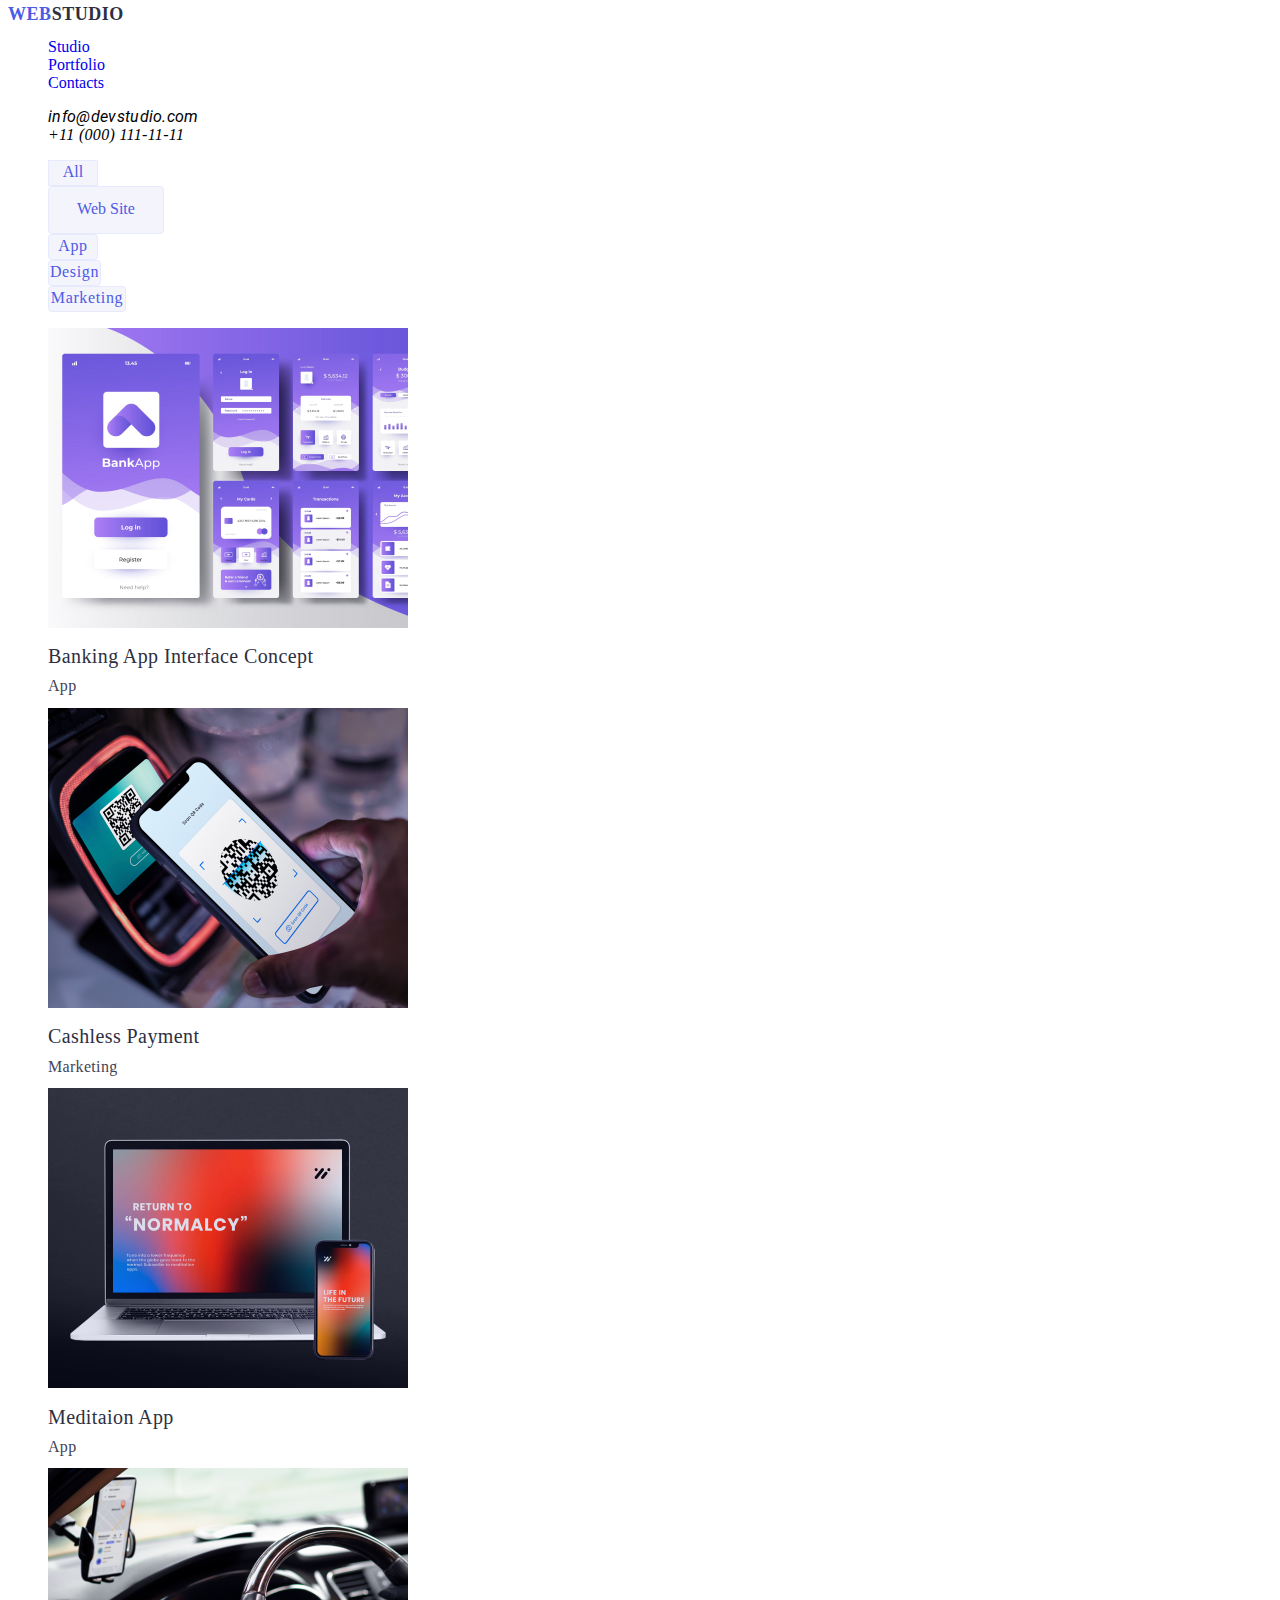
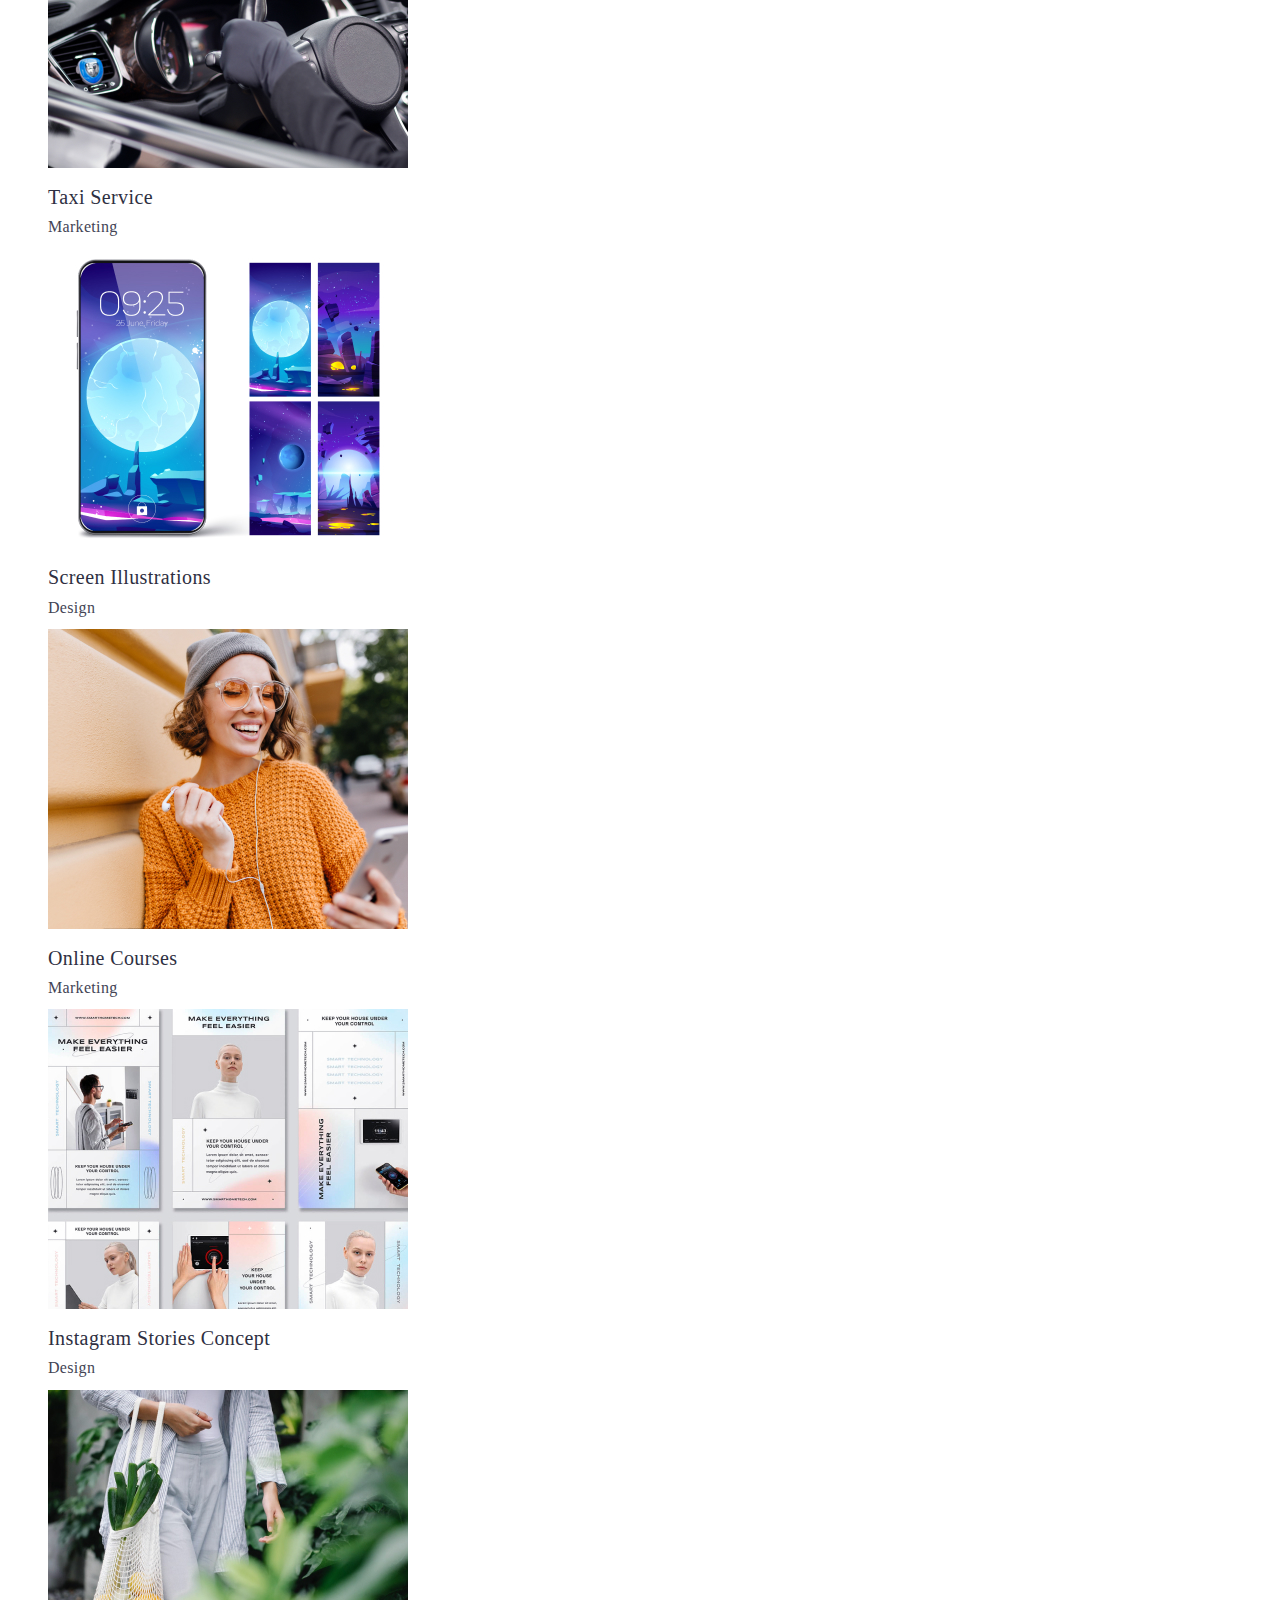
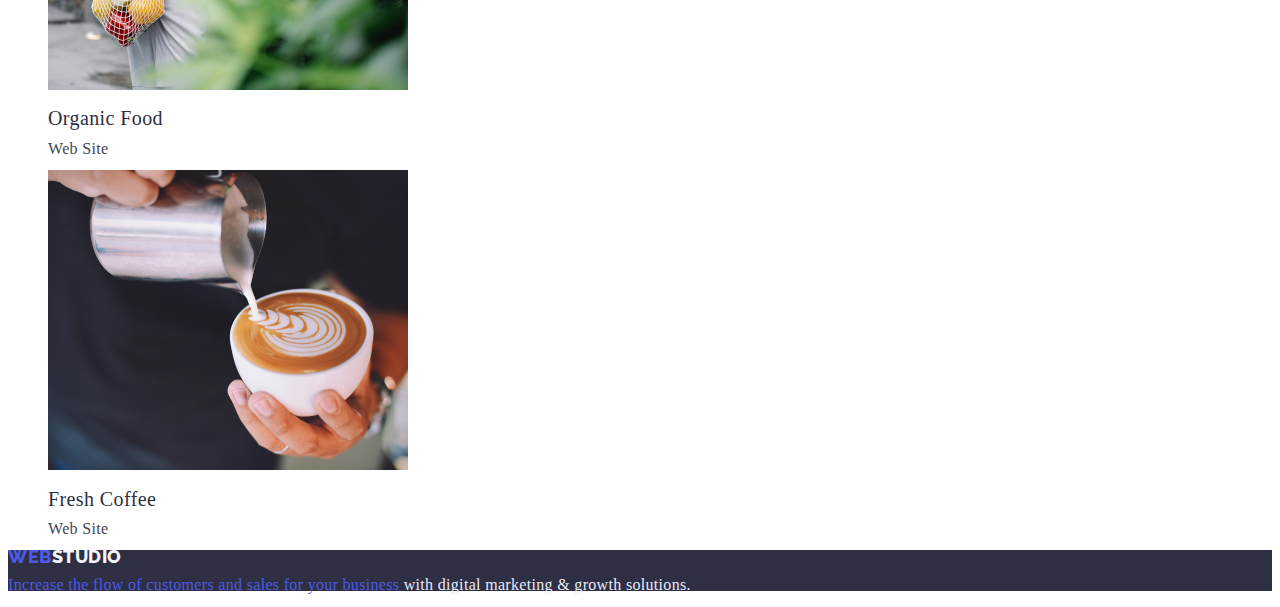
==== portfolio.html @ 371ce2bc "create homework #2" ====
<!DOCTYPE html>
<html lang="en">
  <head>
    <meta charset="UTF-8" />
    <meta http-equiv="X-UA-Compatible" content="IE=edge" />
    <meta name="viewport" content="width=device-width, initial-scale=1.0" />
    <title>Portfolio</title>
    <link rel="preconnect" href="https://fonts.googleapis.com" />
    <link rel="preconnect" href="https://fonts.gstatic.com" crossorigin />
    <link
      href="https://fonts.googleapis.com/css2?family=Raleway:wght@800&family=Roboto:wght@400;500;700;900&display=swap"
      rel="stylesheet"
    />
    <link rel="stylesheet" href="./css/style.css" />
  </head>
  <body>
    <!-- header section -->
    <header class="page-header">
      <a class="link logo" href="./index.html"
        >Web <span class="addition">Studio</span></a
      >
      <nav class="page-nav">
        <ul class="menu list">
          <li class="menu-item">
            <a class="menu-link link" href="./index.html">Studio</a>
          </li>
          <li class="menu-item">
            <a class="menu-link link" href="./index.html">Portfolio</a>
          </li>
          <li class="menu-item">
            <a class="menu-link link" href="./index.html">Contacts</a>
          </li>
        </ul>
      </nav>
      <address class="contact-link">
        <ul class="list">
          <li class="menu-item">
            <a class="email link" href="mailto:info@devstudio.com"
              >info@devstudio.com</a
            >
          </li>
          <li class="menu-item">
            <a class="number-phone link" href="tel:+11(000)111-11-11"
              >+11 (000) 111-11-11</a
            >
          </li>
        </ul>
      </address>
    </header>
    <main>
      <!-- filtr section -->
      <section class="btn-gallery">
        <ul class="list list-button">
          <li class="button-filtr">
            <button class="btn-all" type="button">All</button>
          </li>
          <li class="button-filtr">
            <button class="btn-web" type="button">Web Site</button>
          </li>
          <li class="button-filtr">
            <button class="btn-app" type="button">App</button>
          </li>
          <li class="button-filtr">
            <button class="btn--design" type="button">Design</button>
          </li>
          <li class="button-filtr">
            <button class="btn-marketing" type="button">Marketing</button>
          </li>
        </ul>

        <h1 class="visually-hidden">Picture gallery portfolio</h1>
        <ul class="list">
          <li class="portfolio-image">
            <img
              src="./image/gallery-potfolio/img-8.jpg"
              alt="banking interface  image"
              width="360"
              height="300"
            />
            <h2 class="title-task">Banking App Interface Concept</h2>
            <p class="task-descript">App</p>
          </li>
          <li class="portfolio-image">
            <img
              src="./image/gallery-potfolio/img-7.jpg"
              alt="payment by phone image"
              width="360"
              height="300"
            />
            <h2 class="title-task">Cashless Payment</h2>
            <p class="task-descript">Marketing</p>
          </li>
          <li class="portfolio-image">
            <img
              src="./image/gallery-potfolio/img-6.jpg"
              alt="laptop phone screen image"
              width="360"
              height="300"
            />
            <h2 class="title-task">Meditaion App</h2>
            <p class="task-descript">App</p>
          </li>
          <li class="portfolio-image">
            <img
              src="./image/gallery-potfolio/img-5.jpg"
              alt="taxi image"
              width="360"
              height="300"
            />
            <h2 class="title-task">Taxi Service</h2>
            <p class="task-descript">Marketing</p>
          </li>
          <li class="portfolio-image">
            <img
              src="./image/gallery-potfolio/img-4.jpg"
              alt="phone screen image"
              width="360"
              height="300"
            />
            <h2 class="title-task">Screen Illustrations</h2>
            <p class="task-descript">Design</p>
          </li>

          <li class="portfolio-image">
            <img
              src="./image/gallery-potfolio/img-3.jpg"
              alt="girl image"
              width="360"
              height="300"
            />
            <h2 class="title-task">Online Courses</h2>
            <p class="task-descript">Marketing</p>
          </li>
          <li class="portfolio-image">
            <img
              src="./image/gallery-potfolio/img-2.jpg"
              alt="gallery images instagram"
              width="360"
              height="300"
            />
            <h2 class="title-task">Instagram Stories Concept</h2>
            <p class="task-descript">Design</p>
          </li>
          <li class="portfolio-image">
            <img
              src="./image/gallery-potfolio/img-1.jpg"
              alt="organic food image"
              width="360"
              height="300"
            />
            <h2 class="title-task">Organic Food</h2>
            <p class="task-descript">Web Site</p>
          </li>
          <li class="portfolio-image">
            <img
              src="./image/gallery-potfolio/img.jpg"
              alt="cup coffee image"
              width="360"
              height="300"
            />
            <h2 class="title-task">Fresh Coffee</h2>
            <p class="task-descript">Web Site</p>
          </li>
        </ul>
      </section>
    </main>
    <!-- footer section -->
    <footer class="footer hero">
      <a class="link logo-footer" href="./index.html"
        >Web <span class="addition-footer">Studio</span></a
      >
      <p class="color-text">
        Increase the flow of customers and sales for your business
        <span class="slogan"> with digital marketing & growth solutions.</span>
      </p>
    </footer>
  </body>
</html>
---- css/style.css ----
.root {
    --color-iris: #4d5ae5;
    --color-ocean: #404bbf;
    --color-navy-blue: #2e2f42;
    --color-green: #31d0aa;
    --color-slate: #434455;
    --color-light-slate: #8e8f99;
    --color-cornflower: #e7e9fc;
    --color-cloud: #f4f4fd;
    --color-navy-blue-modal: #2e2f42;
    --color-grey: #2E2F42;
    --color-white: #ffffff;
    /* text color */
    --prymery-txt-cl: #2E2F42;
    --secondy-txt-cl: #4D5AE5;
    /* bd color */

    /* fonts */
    --prymery-fonts: 'Roboto',
        sans-serif;
    --secondy-fonnts: 'Raleway',
        sans-serif;

}






.list {
    list-style: none;
}

.link {
    text-decoration: none;
}

.body {
    font-family: 'Roboto',
        sans-serif;

}

/* ================header============ */
.logo {
    font-family: var(--prymery-fonts);
    font-weight: 800;
    font-size: 18px;
    line-height: 0.75;
    display: flex;
    align-items: center;
    letter-spacing: 0.03em;
    text-transform: uppercase;
    color: #4d5ae5;

}

.addition {
    font-family: var(--secondy-fonnts);

    font-weight: 800;
    font-size: 18px;
    line-height: 0.75;
    display: flex;
    align-items: center;
    letter-spacing: 0.03em;
    text-transform: uppercase;
    color: #2E2F42;
}

.logo:hover,
.logo:focus .addition:hover,
.addition:focus .menu-link {

    font-weight: 500;
    font-size: 16px;
    line-height: 0.66;
    letter-spacing: 0.02em;
    color: #2E2F42;
}

.menu-link:hover,
.menu-link:focus {
    color: #404bbf;
}

.email {
    font-family: 'Roboto',
        sans-serif;
    font-weight: 400;
    font-size: 16px;
    line-height: 0.66;
    letter-spacing: 0.02em;
    color: var(--color-slate);
}

.number-phone {

    font-weight: 400;
    font-size: 16px;
    line-height: 0.66;
    letter-spacing: 0.02em;
    color: var(--color-slate);
}

.email:hover,
.email:focus {
    color: #404bbf;
}

.number-phone:hover,
.number-phone:focus {
    color: #404bbf;
}

/* ==================/header=========== */

/* =============hero============ */
.hero {
    background: #2E2F42
}

.hero-title {
    width: 494px;
    height: 120px;
    left: 473px;
    top: 260px;

    font-weight: 700;
    font-size: 56px;
    line-height: 0.93;

    letter-spacing: 0.02em;
    color: #ffffff;
}

.model-btn {
    display: flex;
    flex-direction: row;
    align-items: flex-start;
    padding: 16px 32px;
    gap: 10px;
    background: #4d5ae5;
    box-shadow: 0px 4px 4px rgba(0, 0, 0, 0.15);
    border-radius: 4px;
    font-family: inherit;



    font-weight: 500;
    font-size: 16px;
    line-height: 0.66;
    text-transform: uppercase;
    display: flex;
    align-items: center;
    letter-spacing: 0.04em;
    cursor: pointer;
    color: #FFFFFF;

    flex: none;
    order: 0;
    flex-grow: 0;
}

.model-btn:hover,
.model-btn:focus {
    background-color: #404BBF;

}

/* ==============/hero============ */
/* ==============task============= */
.visually-hidden {
    position: absolute;
    width: 1px;
    height: 1px;
    margin: -1px;
    border: 0;
    padding: 0;

    white-space: nowrap;
    clip-path: inset(100%);
    clip: rect(0 0 0 0);
    overflow: hidden;
}

.title-task {


    font-weight: 500;
    font-size: 20px;
    line-height: 0.83;
    letter-spacing: 0.02em;
    color: #2E2F42;
}

.task-descript {


    font-weight: 400;
    font-size: 16px;
    line-height: 0.66;
    letter-spacing: 0.02em;
    color: #434455;
}

/* ==================/task============= */


/* =================gallery============== */
.gaiiery-presentation {


    font-weight: 700;
    font-size: 36px;
    line-height: 0.9;
    letter-spacing: 0.02em;
    text-transform: capitalize;
    color: #2E2F42;
}

/* =================/gallery============= */

/* ===========team============ */
.team {
    background: #F4F4FD;
}






/* ============footer================== */
.logo-footer {
    font-family: 'Raleway', sans-serif;
    font-weight: 800;
    font-size: 18px;
    line-height: 0.75;
    display: flex;
    align-items: center;
    letter-spacing: 0.03em;
    text-transform: uppercase;
    color: #4D5AE5;
}

.logo-footer:hover,
.logo-footer:focus {
    color: #F4F4FD;
}

.addition-footer {
    font-family: 'Raleway', sans-serif;

    font-weight: 800;
    font-size: 18px;
    line-height: 0.75;
    display: flex;
    align-items: center;
    letter-spacing: 0.03em;
    text-transform: uppercase;
    color: #F4F4FD;
}

.addition-footer:hover,
.addition-footer:focus {
    color: #F4F4FD
}




.slogan {


    font-weight: 400;
    font-size: 16px;
    line-height: 0.66;
    letter-spacing: 0.02em;
    color: #E7E9FC;
}

/* =================footer============== */


/* ====================filtr=========== */
.btn-all {
    box-sizing: border-box;

    display: flex;
    flex-direction: row;
    justify-content: center;
    align-items: center;
    padding: 12px 24px;

    width: 69px;
    height: 48px;
    background: #F4F4FD;
    border: 1px solid #E7E9FC;
    flex: none;
    order: 0;
    flex-grow: 0;
    width: 21px;
    height: 24px;
    font-family: inherit;
    font-weight: 500;
    font-size: 16px;
    line-height: 0.66;
    display: flex;
    align-items: center;
    text-align: center;


    color: #4D5AE5;

    flex: none;
    order: 0;
    flex-grow: 0;
    cursor: pointer;
}

.btn-all:hover,
.btn-all:focus {
    background-color: #404BBF;
    color: #FFFFFF;
}

.btn-web {
    box-sizing: border-box;
    display: flex;
    flex-direction: row;
    justify-content: center;
    align-items: center;
    padding: 12px 24px;
    width: 116px;
    height: 48px;
    background: #F4F4FD;
    border: 1px solid #E7E9FC;
    border-radius: 4px;

    font-family: inherit;
    font-weight: 500;
    font-size: 16px;
    line-height: 0.66;
    display: flex;
    align-items: center;
    text-align: center;

    color: #4D5AE5;
    flex: none;
    order: 0;
    flex-grow: 0;
    cursor: pointer;
}

.btn-web:hover,
.btn-web:focus {
    background-color: #404BBF;
    color: #FFFFFF;
}

.btn-app {
    box-sizing: border-box;
    display: flex;
    flex-direction: row;
    justify-content: center;
    align-items: center;

    padding: 12px 24px;

    width: 78px;
    height: 48px;

    background: #F4F4FD;


    border: 1px solid #E7E9FC;
    border-radius: 4px;
    flex: none;
    order: 2;
    flex-grow: 0;
    width: 30px;
    height: 24px;
    font-family: inherit;
    font-style: normal;
    font-weight: 500;
    font-size: 16px;
    line-height: 0.66;
    display: flex;
    align-items: center;
    text-align: center;
    letter-spacing: 0.04em;
    color: #4D5AE5;
    flex: none;
    order: 0;
    flex-grow: 0;
    cursor: pointer;
}

.btn-app:hover,
.btn-app:focus {
    background-color: #404BBF;
    color: #FFFFFF;
}

.btn--design {
    box-sizing: border-box;

    display: flex;
    flex-direction: row;
    justify-content: center;
    align-items: center;
    padding: 12px 24px;

    width: 101px;
    height: 48px;

    background: #F4F4FD;
    border: 1px solid #E7E9FC;
    border-radius: 4px;

    flex: none;
    order: 3;
    flex-grow: 0;
    width: 53px;
    height: 24px;

    font-family: inherit;
    font-style: normal;
    font-weight: 500;
    font-size: 16px;
    line-height: 0.67;
    display: flex;
    align-items: center;
    text-align: center;
    letter-spacing: 0.04em;
    color: #4D5AE5;


    flex: none;
    order: 0;
    flex-grow: 0;
    cursor: pointer;
}

.btn--design:hover,
.btn--design:focus {
    background-color: #404BBF;
    color: #FFFFFF;
}

.btn-marketing {
    box-sizing: border-box;

    display: flex;
    flex-direction: row;
    justify-content: center;
    align-items: center;
    padding: 12px 24px;

    width: 126px;
    height: 48px;

    background: #F4F4FD;
    border: 1px solid #E7E9FC;
    border-radius: 4px;

    flex: none;
    order: 4;
    flex-grow: 0;
    width: 78px;
    height: 24px;
    font-family: inherit;
    font-style: normal;
    font-weight: 500;
    font-size: 16px;
    line-height: 0.66;
    display: flex;
    align-items: center;
    text-align: center;
    letter-spacing: 0.04em;
    color: #4D5AE5;
    flex: none;
    order: 0;
    flex-grow: 0;
    cursor: pointer;
}

.btn-marketing:hover,
.btn-marketing:focus {
    background-color: #404BBF;
    color: #FFFFFF;
}

/* ===============/filtr=================== */
/* =============footer portfolio========= */
.color-text {
    font-weight: 400;
    font-size: 16px;
    line-height: 0.66;
    letter-spacing: 0.02em;
    color: #4D5AE5;
}
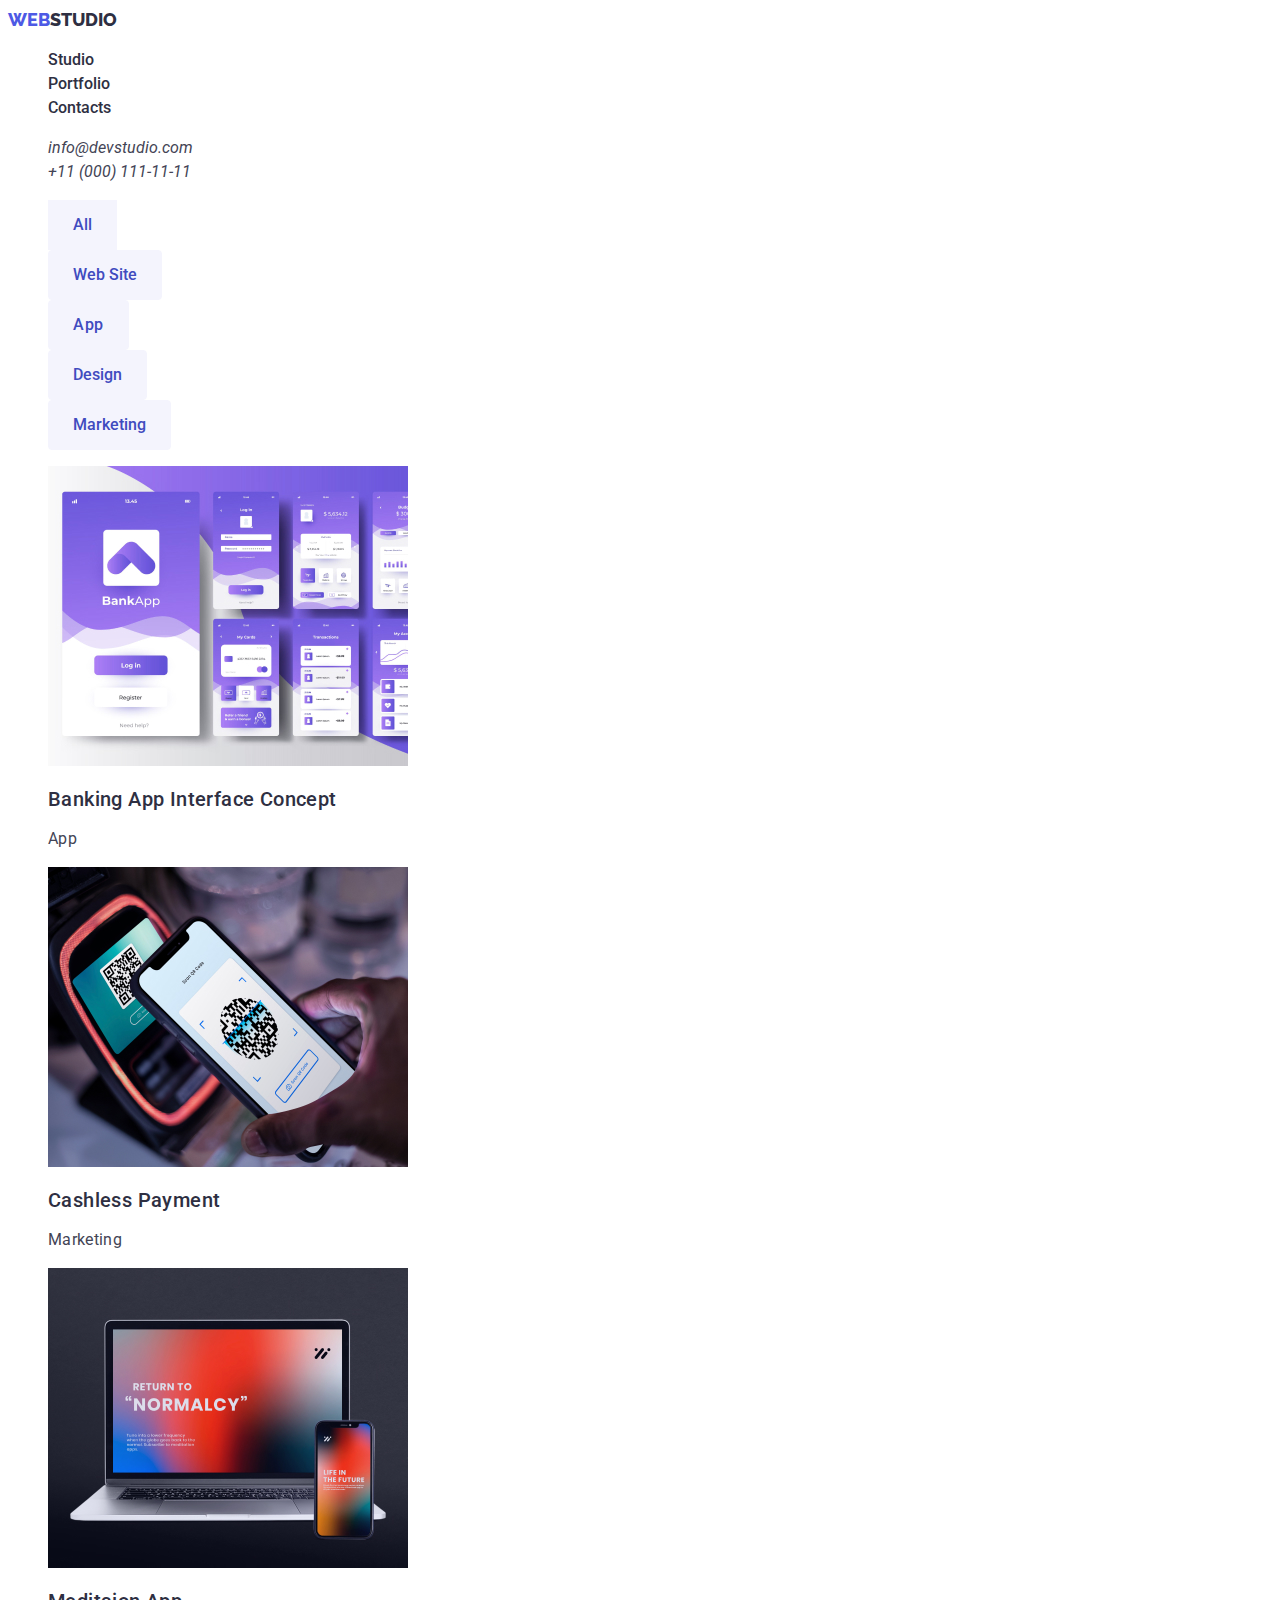
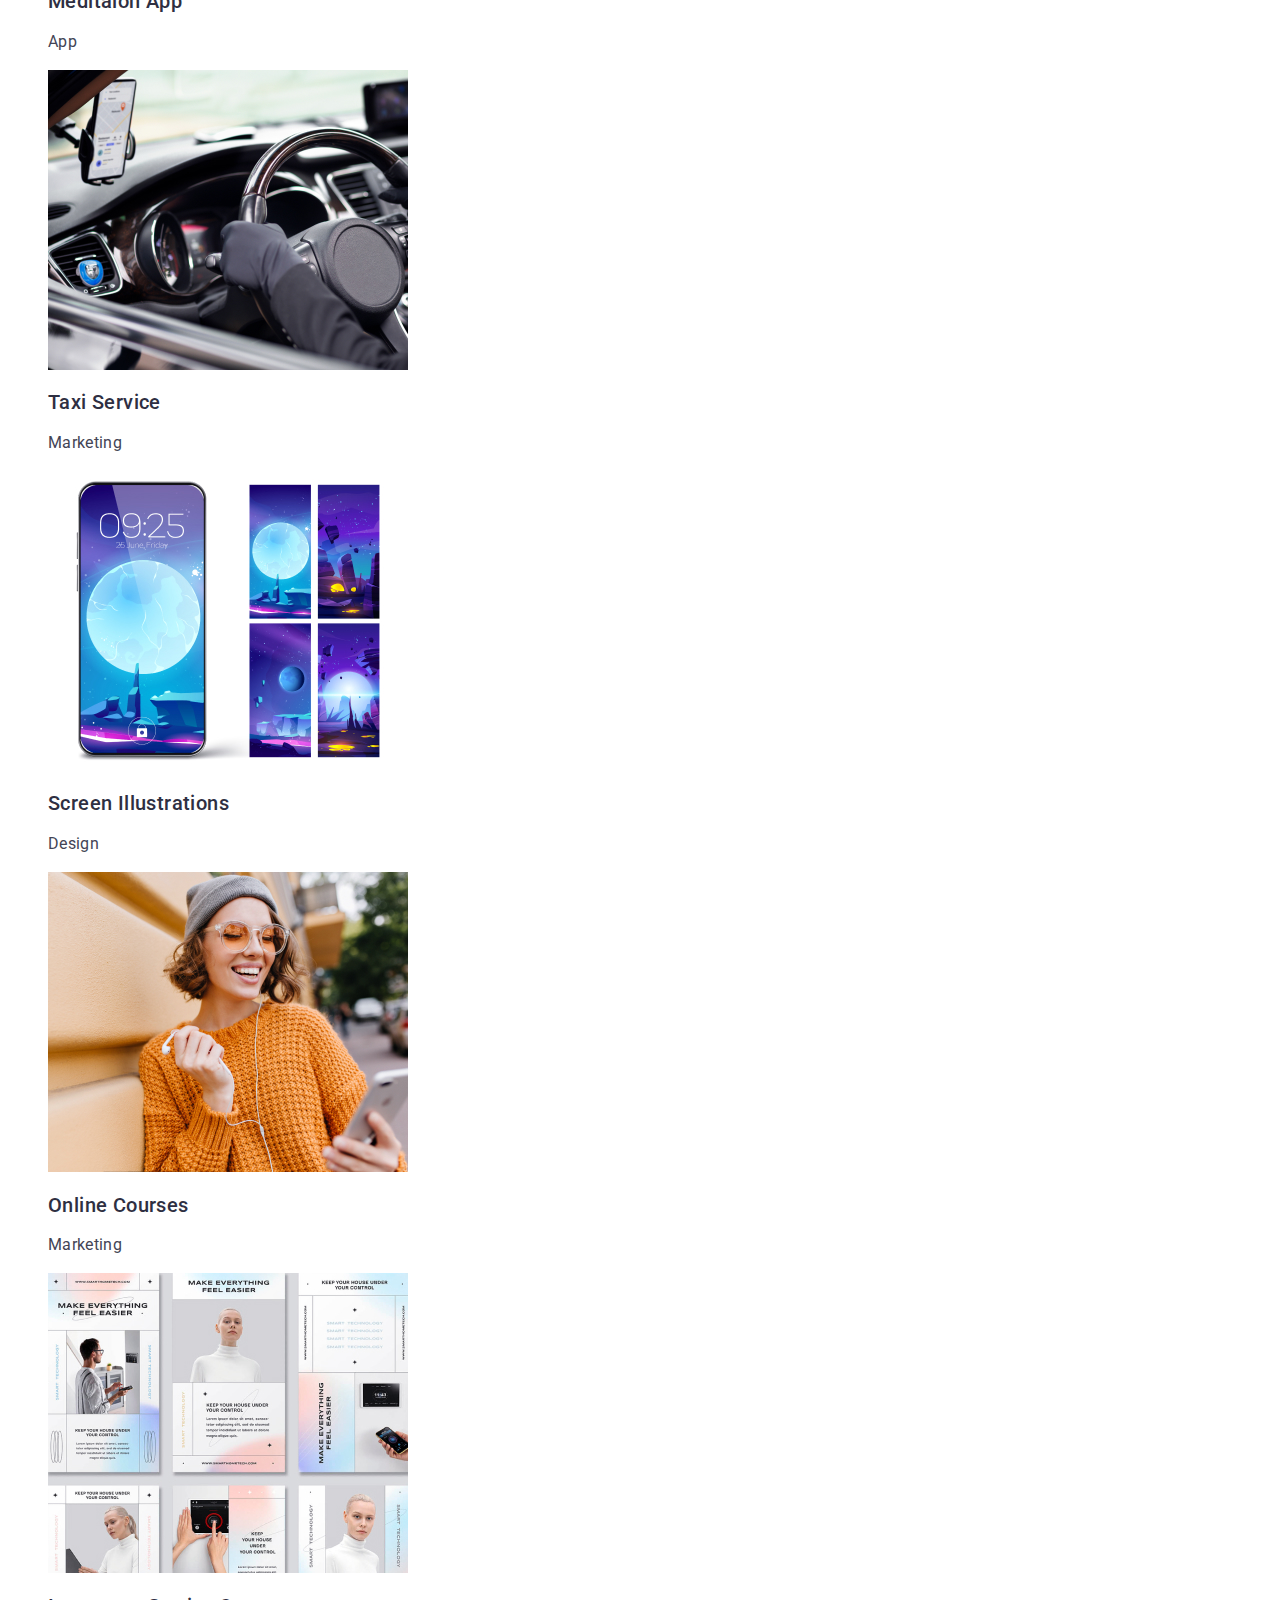
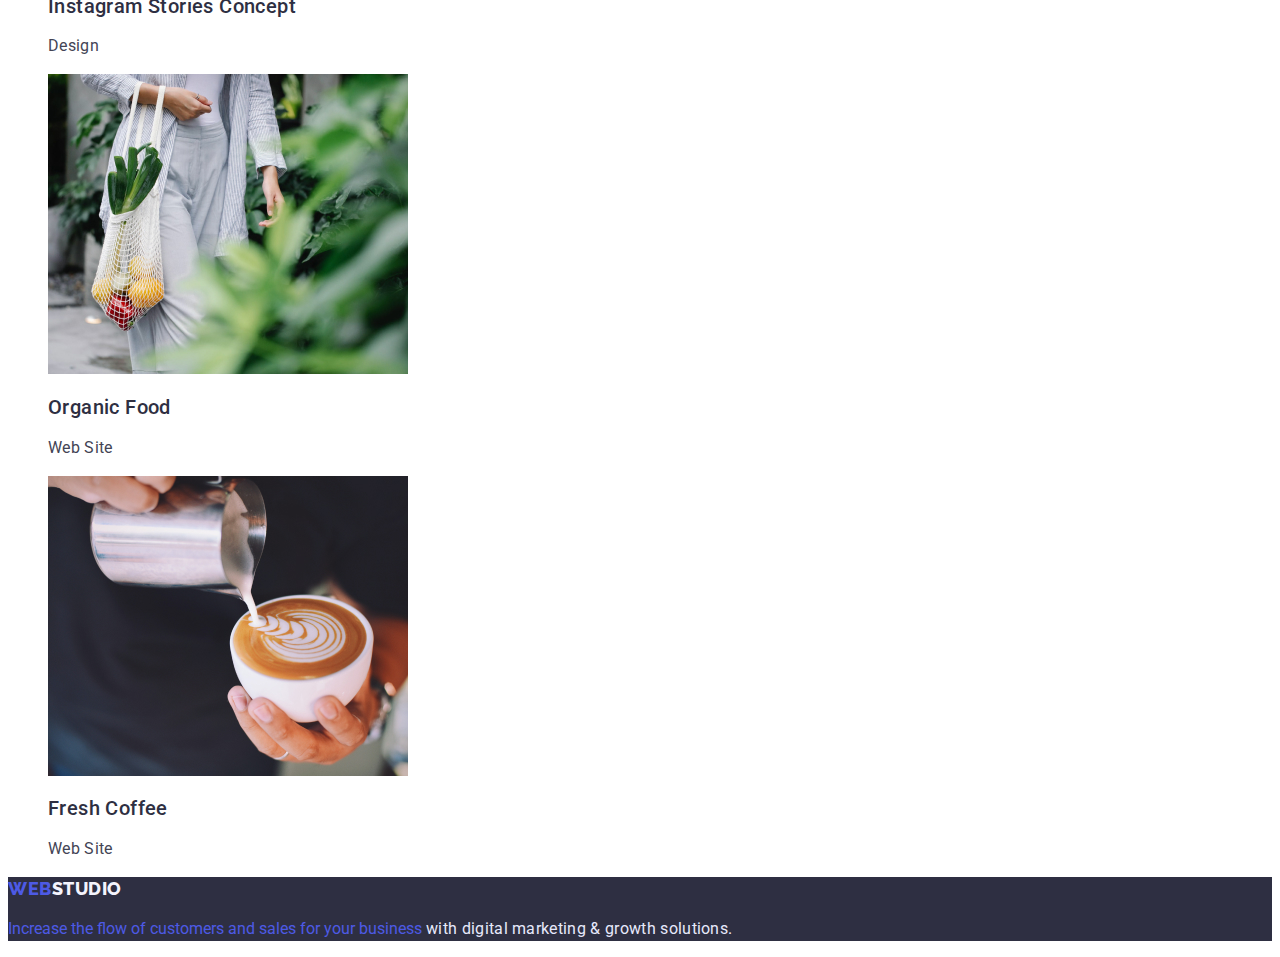
==== commit e94a04d5: "new homeworks#2" ====
--- a/portfolio.html
+++ b/portfolio.html
@@ -17,7 +17,7 @@
     <!-- header section -->
     <header class="page-header">
       <a class="link logo" href="./index.html"
-        >Web <span class="addition">Studio</span></a
+        >Web<span class="addition">Studio</span></a
       >
       <nav class="page-nav">
         <ul class="menu list">
@@ -50,6 +50,7 @@
     <main>
       <!-- filtr section -->
       <section class="btn-gallery">
+        <h1 class="visually-hidden">Picture filtr portfolio</h1>
         <ul class="list list-button">
           <li class="button-filtr">
             <button class="btn-all" type="button">All</button>
@@ -68,98 +69,115 @@
           </li>
         </ul>
 
-        <h1 class="visually-hidden">Picture gallery portfolio</h1>
         <ul class="list">
           <li class="portfolio-image">
-            <img
-              src="./image/gallery-potfolio/img-8.jpg"
-              alt="banking interface  image"
-              width="360"
-              height="300"
-            />
-            <h2 class="title-task">Banking App Interface Concept</h2>
-            <p class="task-descript">App</p>
+            <a class="link" href="#">
+              <img
+                src="./image/gallery-potfolio/img-8.jpg"
+                alt="banking interface  image"
+                width="360"
+                height="300"
+              />
+              <h2 class="title-task">Banking App Interface Concept</h2>
+              <p class="task-descript">App</p></a
+            >
           </li>
           <li class="portfolio-image">
-            <img
-              src="./image/gallery-potfolio/img-7.jpg"
-              alt="payment by phone image"
-              width="360"
-              height="300"
-            />
-            <h2 class="title-task">Cashless Payment</h2>
-            <p class="task-descript">Marketing</p>
+            <a class="link" href="#">
+              <img
+                src="./image/gallery-potfolio/img-7.jpg"
+                alt="payment by phone image"
+                width="360"
+                height="300"
+              />
+              <h2 class="title-task">Cashless Payment</h2>
+              <p class="task-descript">Marketing</p></a
+            >
           </li>
           <li class="portfolio-image">
-            <img
-              src="./image/gallery-potfolio/img-6.jpg"
-              alt="laptop phone screen image"
-              width="360"
-              height="300"
-            />
-            <h2 class="title-task">Meditaion App</h2>
-            <p class="task-descript">App</p>
+            <a class="link" href="#">
+              <img
+                src="./image/gallery-potfolio/img-6.jpg"
+                alt="laptop phone screen image"
+                width="360"
+                height="300"
+              />
+              <h2 class="title-task">Meditaion App</h2>
+              <p class="task-descript">App</p></a
+            >
           </li>
           <li class="portfolio-image">
-            <img
-              src="./image/gallery-potfolio/img-5.jpg"
-              alt="taxi image"
-              width="360"
-              height="300"
-            />
-            <h2 class="title-task">Taxi Service</h2>
-            <p class="task-descript">Marketing</p>
+            <a class="link" href="#">
+              <img
+                src="./image/gallery-potfolio/img-5.jpg"
+                alt="taxi image"
+                width="360"
+                height="300"
+              />
+              <h2 class="title-task">Taxi Service</h2>
+              <p class="task-descript">Marketing</p></a
+            >
           </li>
           <li class="portfolio-image">
-            <img
-              src="./image/gallery-potfolio/img-4.jpg"
-              alt="phone screen image"
-              width="360"
-              height="300"
-            />
-            <h2 class="title-task">Screen Illustrations</h2>
-            <p class="task-descript">Design</p>
+            <a class="link" href="#">
+              <img
+                src="./image/gallery-potfolio/img-4.jpg"
+                alt="phone screen image"
+                width="360"
+                height="300"
+              />
+              <h2 class="title-task">Screen Illustrations</h2>
+              <p class="task-descript">Design</p></a
+            >
           </li>
 
           <li class="portfolio-image">
-            <img
-              src="./image/gallery-potfolio/img-3.jpg"
-              alt="girl image"
-              width="360"
-              height="300"
-            />
-            <h2 class="title-task">Online Courses</h2>
-            <p class="task-descript">Marketing</p>
+            <a class="link" href="#">
+              <img
+                src="./image/gallery-potfolio/img-3.jpg"
+                alt="girl image"
+                width="360"
+                height="300"
+              />
+              <h2 class="title-task">Online Courses</h2>
+              <p class="task-descript">Marketing</p></a
+            >
           </li>
           <li class="portfolio-image">
-            <img
-              src="./image/gallery-potfolio/img-2.jpg"
-              alt="gallery images instagram"
-              width="360"
-              height="300"
-            />
-            <h2 class="title-task">Instagram Stories Concept</h2>
-            <p class="task-descript">Design</p>
+            <a class="link" href="#">
+              <img
+                src="./image/gallery-potfolio/img-2.jpg"
+                alt="gallery images instagram"
+                width="360"
+                height="300"
+              />
+              <h2 class="title-task">Instagram Stories Concept</h2>
+              <p class="task-descript">Design</p></a
+            >
           </li>
           <li class="portfolio-image">
-            <img
-              src="./image/gallery-potfolio/img-1.jpg"
-              alt="organic food image"
-              width="360"
-              height="300"
-            />
-            <h2 class="title-task">Organic Food</h2>
-            <p class="task-descript">Web Site</p>
+            <a class="link" href="#">
+              <img
+                src="./image/gallery-potfolio/img-1.jpg"
+                alt="organic food image"
+                width="360"
+                height="300"
+              />
+              <h2 class="title-task">Organic Food</h2>
+              <p class="task-descript">Web Site</p></a
+            >
           </li>
           <li class="portfolio-image">
-            <img
-              src="./image/gallery-potfolio/img.jpg"
-              alt="cup coffee image"
-              width="360"
-              height="300"
-            />
-            <h2 class="title-task">Fresh Coffee</h2>
-            <p class="task-descript">Web Site</p>
+            <a class="link" href="#">
+              <img
+                src="./image/gallery-potfolio/img.jpg"
+                alt="cup coffee image"
+                width="360"
+                height="300"
+              />
+              <h2 class="title-task">Fresh Coffee</h2>
+              <p class="task-descript">Web Site</p></a
+            >
           </li>
         </ul>
       </section>
@@ -167,7 +185,7 @@
     <!-- footer section -->
     <footer class="footer hero">
       <a class="link logo-footer" href="./index.html"
-        >Web <span class="addition-footer">Studio</span></a
+        >Web<span class="addition-footer">Studio</span></a
       >
       <p class="color-text">
         Increase the flow of customers and sales for your business
--- a/css/style.css
+++ b/css/style.css
@@ -1,4 +1,10 @@
-.root {
+:root {
+    /* fonts */
+    --prymery-fonts: 'Roboto',
+        sans-serif;
+    --secondy-fonts: 'Raleway',
+        sans-serif;
+    /* color */
     --color-iris: #4d5ae5;
     --color-ocean: #404bbf;
     --color-navy-blue: #2e2f42;
@@ -11,22 +17,21 @@
     --color-grey: #2E2F42;
     --color-white: #ffffff;
     /* text color */
-    --prymery-txt-cl: #2E2F42;
+    --prymery-txt-cl: #434455;
     --secondy-txt-cl: #4D5AE5;
-    /* bd color */
-
-    /* fonts */
-    --prymery-fonts: 'Roboto',
-        sans-serif;
-    --secondy-fonnts: 'Raleway',
-        sans-serif;
-
-}
-
-
-
-
-
+    --akcent-txt-cl: #2e2f42;
+
+    --txt-backgnd-logo-cl: #f4f4fd;
+    --prymery-txt-backgnd-cl: #ffffff;
+    --secondy-txt-backgnd-cl: #e7e9fc;
+
+    /* color btn */
+    --btn-link-cl: #ffffff;
+    --btn-backgnd-cl: #404bbf;
+    /* backgnd color */
+    --backgnd-cl: #2e2f42;
+
+}
 
 .list {
     list-style: none;
@@ -37,88 +42,92 @@
 }
 
 .body {
-    font-family: 'Roboto',
-        sans-serif;
-
+    font-family: var(--prymery-fonts);
+    --akcent-txt-cl: #2e2f42;
+    font-size: 16px;
+    line-height: calc(24 / 16);
+    letter-spacing: 0.02em;
 }
 
 /* ================header============ */
 .logo {
-    font-family: var(--prymery-fonts);
+    font-family: var(--secondy-fonts);
     font-weight: 800;
     font-size: 18px;
-    line-height: 0.75;
-    display: flex;
-    align-items: center;
-    letter-spacing: 0.03em;
+    line-height: calc(24 / 18);
+
     text-transform: uppercase;
-    color: #4d5ae5;
+    color: var(--secondy-txt-cl);
 
 }
 
 .addition {
-    font-family: var(--secondy-fonnts);
-
+    font-family: var(--secondy-fonts);
     font-weight: 800;
     font-size: 18px;
-    line-height: 0.75;
-    display: flex;
-    align-items: center;
-    letter-spacing: 0.03em;
+    line-height: calc(24 / 18);
+
     text-transform: uppercase;
-    color: #2E2F42;
+    color: var(--akcent-txt-cl);
 }
 
 .logo:hover,
-.logo:focus .addition:hover,
-.addition:focus .menu-link {
-
-    font-weight: 500;
-    font-size: 16px;
-    line-height: 0.66;
-    letter-spacing: 0.02em;
-    color: #2E2F42;
+.logo:focus {
+    color: var(--secondy-txt-cl);
+}
+
+.addition:hover,
+.addition:focus {
+    color: var(--akcent-txt-cl);
+}
+
+.menu-link {
+    font-family: var(--prymery-fonts);
+    font-weight: 500;
+    font-size: 16px;
+    line-height: calc(24 / 16);
+
+    color: var(--akcent-txt-cl);
 }
 
 .menu-link:hover,
 .menu-link:focus {
-    color: #404bbf;
+    color: var(--color-ocean);
 }
 
 .email {
-    font-family: 'Roboto',
-        sans-serif;
+    font-family: var(--prymery-fonts);
     font-weight: 400;
     font-size: 16px;
-    line-height: 0.66;
-    letter-spacing: 0.02em;
-    color: var(--color-slate);
+    line-height: calc(24 / 16);
+
+    color: var(--prymery-txt-cl);
 }
 
 .number-phone {
-
+    font-family: var(--prymery-fonts);
     font-weight: 400;
     font-size: 16px;
-    line-height: 0.66;
-    letter-spacing: 0.02em;
-    color: var(--color-slate);
+    line-height: calc(24 / 16);
+
+    color: var(--prymery-txt-cl);
 }
 
 .email:hover,
 .email:focus {
-    color: #404bbf;
+    color: var(--color-ocean);
 }
 
 .number-phone:hover,
 .number-phone:focus {
-    color: #404bbf;
+    color: var(--color-ocean);
 }
 
 /* ==================/header=========== */
 
 /* =============hero============ */
 .hero {
-    background: #2E2F42
+    background: var(--backgnd-cl);
 }
 
 .hero-title {
@@ -126,17 +135,17 @@
     height: 120px;
     left: 473px;
     top: 260px;
-
+    font-family: var(--prymery-fonts);
     font-weight: 700;
     font-size: 56px;
-    line-height: 0.93;
-
-    letter-spacing: 0.02em;
-    color: #ffffff;
+    line-height: calc(60 / 56);
+
+
+    color: var(--prymery-txt-backgnd-cl);
 }
 
 .model-btn {
-    display: flex;
+
     flex-direction: row;
     align-items: flex-start;
     padding: 16px 32px;
@@ -144,28 +153,23 @@
     background: #4d5ae5;
     box-shadow: 0px 4px 4px rgba(0, 0, 0, 0.15);
     border-radius: 4px;
-    font-family: inherit;
-
-
-
-    font-weight: 500;
-    font-size: 16px;
-    line-height: 0.66;
+    font-family: var(--prymery-fonts);
+    font-weight: 500;
+    font-size: 16px;
+    line-height: calc(24 / 16);
     text-transform: uppercase;
-    display: flex;
-    align-items: center;
-    letter-spacing: 0.04em;
-    cursor: pointer;
-    color: #FFFFFF;
-
-    flex: none;
-    order: 0;
-    flex-grow: 0;
+
+    align-items: center;
+
+    cursor: pointer;
+    color: var(--btn-link-cl);
+
+
 }
 
 .model-btn:hover,
 .model-btn:focus {
-    background-color: #404BBF;
+    background-color: var(--color-ocean);
 
 }
 
@@ -187,37 +191,37 @@
 
 .title-task {
 
-
+    font-family: var(--prymery-fonts);
     font-weight: 500;
     font-size: 20px;
-    line-height: 0.83;
+    line-height: calc(24 /20);
     letter-spacing: 0.02em;
-    color: #2E2F42;
+    color: var(--akcent-txt-cl);
 }
 
 .task-descript {
 
-
+    font-family: var(--prymery-fonts);
     font-weight: 400;
     font-size: 16px;
-    line-height: 0.66;
+    line-height: calc(24 /16);
     letter-spacing: 0.02em;
-    color: #434455;
+    color: var(--prymery-txt-cl);
 }
 
 /* ==================/task============= */
 
 
 /* =================gallery============== */
-.gaiiery-presentation {
-
-
+.gallery-presentation {
+
+    font-family: var(--prymery-fonts);
     font-weight: 700;
     font-size: 36px;
-    line-height: 0.9;
+    line-height: calc(40 / 36);
     letter-spacing: 0.02em;
     text-transform: capitalize;
-    color: #2E2F42;
+    color: var(--akcent-txt-cl);
 }
 
 /* =================/gallery============= */
@@ -234,38 +238,38 @@
 
 /* ============footer================== */
 .logo-footer {
-    font-family: 'Raleway', sans-serif;
+    font-family: var(--secondy-fonts);
     font-weight: 800;
     font-size: 18px;
-    line-height: 0.75;
-    display: flex;
+    line-height: calc(24 / 18);
+
     align-items: center;
     letter-spacing: 0.03em;
     text-transform: uppercase;
-    color: #4D5AE5;
+    color: var(--secondy-txt-cl);
 }
 
 .logo-footer:hover,
 .logo-footer:focus {
-    color: #F4F4FD;
+    color: var(--txt-backgnd-logo-cl);
 }
 
 .addition-footer {
-    font-family: 'Raleway', sans-serif;
+    font-family: var(--secondy-fonts);
 
     font-weight: 800;
     font-size: 18px;
-    line-height: 0.75;
-    display: flex;
+    line-height: calc(24 / 18);
+
     align-items: center;
     letter-spacing: 0.03em;
     text-transform: uppercase;
-    color: #F4F4FD;
+    color: var(--txt-backgnd-logo-cl);
 }
 
 .addition-footer:hover,
 .addition-footer:focus {
-    color: #F4F4FD
+    color: var(--txt-backgnd-logo-cl);
 }
 
 
@@ -273,12 +277,12 @@
 
 .slogan {
 
-
+    font-family: var(--prymery-fonts);
     font-weight: 400;
     font-size: 16px;
-    line-height: 0.66;
+    line-height: calc(24 / 16);
     letter-spacing: 0.02em;
-    color: #E7E9FC;
+    color: var(--secondy-txt-backgnd-cl);
 }
 
 /* =================footer============== */
@@ -288,217 +292,183 @@
 .btn-all {
     box-sizing: border-box;
 
-    display: flex;
+
     flex-direction: row;
     justify-content: center;
     align-items: center;
     padding: 12px 24px;
 
-    width: 69px;
-    height: 48px;
-    background: #F4F4FD;
-    border: 1px solid #E7E9FC;
-    flex: none;
-    order: 0;
-    flex-grow: 0;
-    width: 21px;
-    height: 24px;
-    font-family: inherit;
-    font-weight: 500;
-    font-size: 16px;
-    line-height: 0.66;
-    display: flex;
+
+    background: var(--txt-backgnd-logo-cl);
+    border: 1px solid var(--txt-backgnd-logo-cl);
+
+
+
+
+    font-family: var(--prymery-fonts);
+    font-weight: 500;
+    font-size: 16px;
+    line-height: calc(24 / 16);
+
     align-items: center;
     text-align: center;
-
-
-    color: #4D5AE5;
-
-    flex: none;
-    order: 0;
-    flex-grow: 0;
+    color: var(--btn-backgnd-cl);
     cursor: pointer;
 }
 
 .btn-all:hover,
 .btn-all:focus {
-    background-color: #404BBF;
-    color: #FFFFFF;
+    background-color: var(--btn-backgnd-cl);
+    color: var(--btn-link-cl);
 }
 
 .btn-web {
     box-sizing: border-box;
-    display: flex;
+
     flex-direction: row;
     justify-content: center;
     align-items: center;
     padding: 12px 24px;
-    width: 116px;
-    height: 48px;
-    background: #F4F4FD;
-    border: 1px solid #E7E9FC;
+
+    background: var(--txt-backgnd-logo-cl);
+    border: 1px solid var(--txt-backgnd-logo-cl);
     border-radius: 4px;
 
-    font-family: inherit;
-    font-weight: 500;
-    font-size: 16px;
-    line-height: 0.66;
-    display: flex;
+    font-family: var(--prymery-fonts);
+    font-weight: 500;
+    font-size: 16px;
+    line-height: calc(24 / 16);
+
     align-items: center;
     text-align: center;
 
-    color: #4D5AE5;
-    flex: none;
-    order: 0;
-    flex-grow: 0;
+    color: var(--btn-backgnd-cl);
+
     cursor: pointer;
 }
 
 .btn-web:hover,
 .btn-web:focus {
-    background-color: #404BBF;
-    color: #FFFFFF;
+    background-color: var(--btn-backgnd-cl);
+    color: var(--btn-link-cl);
 }
 
 .btn-app {
     box-sizing: border-box;
-    display: flex;
+
     flex-direction: row;
     justify-content: center;
     align-items: center;
 
     padding: 12px 24px;
 
-    width: 78px;
-    height: 48px;
-
-    background: #F4F4FD;
-
-
-    border: 1px solid #E7E9FC;
+
+
+    background: var(--txt-backgnd-logo-cl);
+    border: 1px solid var(--txt-backgnd-logo-cl);
     border-radius: 4px;
-    flex: none;
-    order: 2;
-    flex-grow: 0;
-    width: 30px;
-    height: 24px;
-    font-family: inherit;
+
+
+    font-family: var(--prymery-fonts);
     font-style: normal;
     font-weight: 500;
     font-size: 16px;
-    line-height: 0.66;
-    display: flex;
+    line-height: calc(24 / 16);
+
     align-items: center;
     text-align: center;
     letter-spacing: 0.04em;
-    color: #4D5AE5;
-    flex: none;
-    order: 0;
-    flex-grow: 0;
+    color: var(--btn-backgnd-cl);
+
     cursor: pointer;
 }
 
 .btn-app:hover,
 .btn-app:focus {
-    background-color: #404BBF;
-    color: #FFFFFF;
+    background-color: var(--btn-backgnd-cl);
+    color: var(--btn-link-cl);
 }
 
 .btn--design {
     box-sizing: border-box;
 
-    display: flex;
+
     flex-direction: row;
     justify-content: center;
     align-items: center;
     padding: 12px 24px;
 
-    width: 101px;
-    height: 48px;
-
-    background: #F4F4FD;
-    border: 1px solid #E7E9FC;
+
+
+    background: var(--txt-backgnd-logo-cl);
+    border: 1px solid var(--txt-backgnd-logo-cl);
     border-radius: 4px;
 
-    flex: none;
-    order: 3;
-    flex-grow: 0;
-    width: 53px;
-    height: 24px;
-
-    font-family: inherit;
-    font-style: normal;
-    font-weight: 500;
-    font-size: 16px;
-    line-height: 0.67;
-    display: flex;
+
+
+    font-family: var(--prymery-fonts);
+
+    font-weight: 500;
+    font-size: 16px;
+    line-height: calc(24 / 16);
+
     align-items: center;
     text-align: center;
-    letter-spacing: 0.04em;
-    color: #4D5AE5;
-
-
-    flex: none;
-    order: 0;
-    flex-grow: 0;
+
+    color: var(--btn-backgnd-cl);
     cursor: pointer;
 }
 
 .btn--design:hover,
 .btn--design:focus {
-    background-color: #404BBF;
-    color: #FFFFFF;
+    background-color: var(--btn-backgnd-cl);
+    color: var(--btn-link-cl);
 }
 
 .btn-marketing {
     box-sizing: border-box;
 
-    display: flex;
+
     flex-direction: row;
     justify-content: center;
     align-items: center;
     padding: 12px 24px;
 
-    width: 126px;
-    height: 48px;
-
-    background: #F4F4FD;
-    border: 1px solid #E7E9FC;
+
+
+    background: var(--txt-backgnd-logo-cl);
+    border: 1px solid var(--txt-backgnd-logo-cl);
     border-radius: 4px;
 
-    flex: none;
-    order: 4;
-    flex-grow: 0;
-    width: 78px;
-    height: 24px;
-    font-family: inherit;
+
+
+    font-family: var(--prymery-fonts);
     font-style: normal;
     font-weight: 500;
     font-size: 16px;
-    line-height: 0.66;
-    display: flex;
+    line-height: calc(24 /16);
+
     align-items: center;
     text-align: center;
-    letter-spacing: 0.04em;
-    color: #4D5AE5;
-    flex: none;
-    order: 0;
-    flex-grow: 0;
+
+    color: var(--btn-backgnd-cl);
+
     cursor: pointer;
 }
 
 .btn-marketing:hover,
 .btn-marketing:focus {
-    background-color: #404BBF;
-    color: #FFFFFF;
+    background-color: var(--btn-backgnd-cl);
+    color: var(--btn-link-cl);
 }
 
 /* ===============/filtr=================== */
 /* =============footer portfolio========= */
 .color-text {
+    font-family: var(--prymery-fonts);
     font-weight: 400;
     font-size: 16px;
-    line-height: 0.66;
-    letter-spacing: 0.02em;
+    line-height: calc(24 / 16);
+
     color: #4D5AE5;
 }